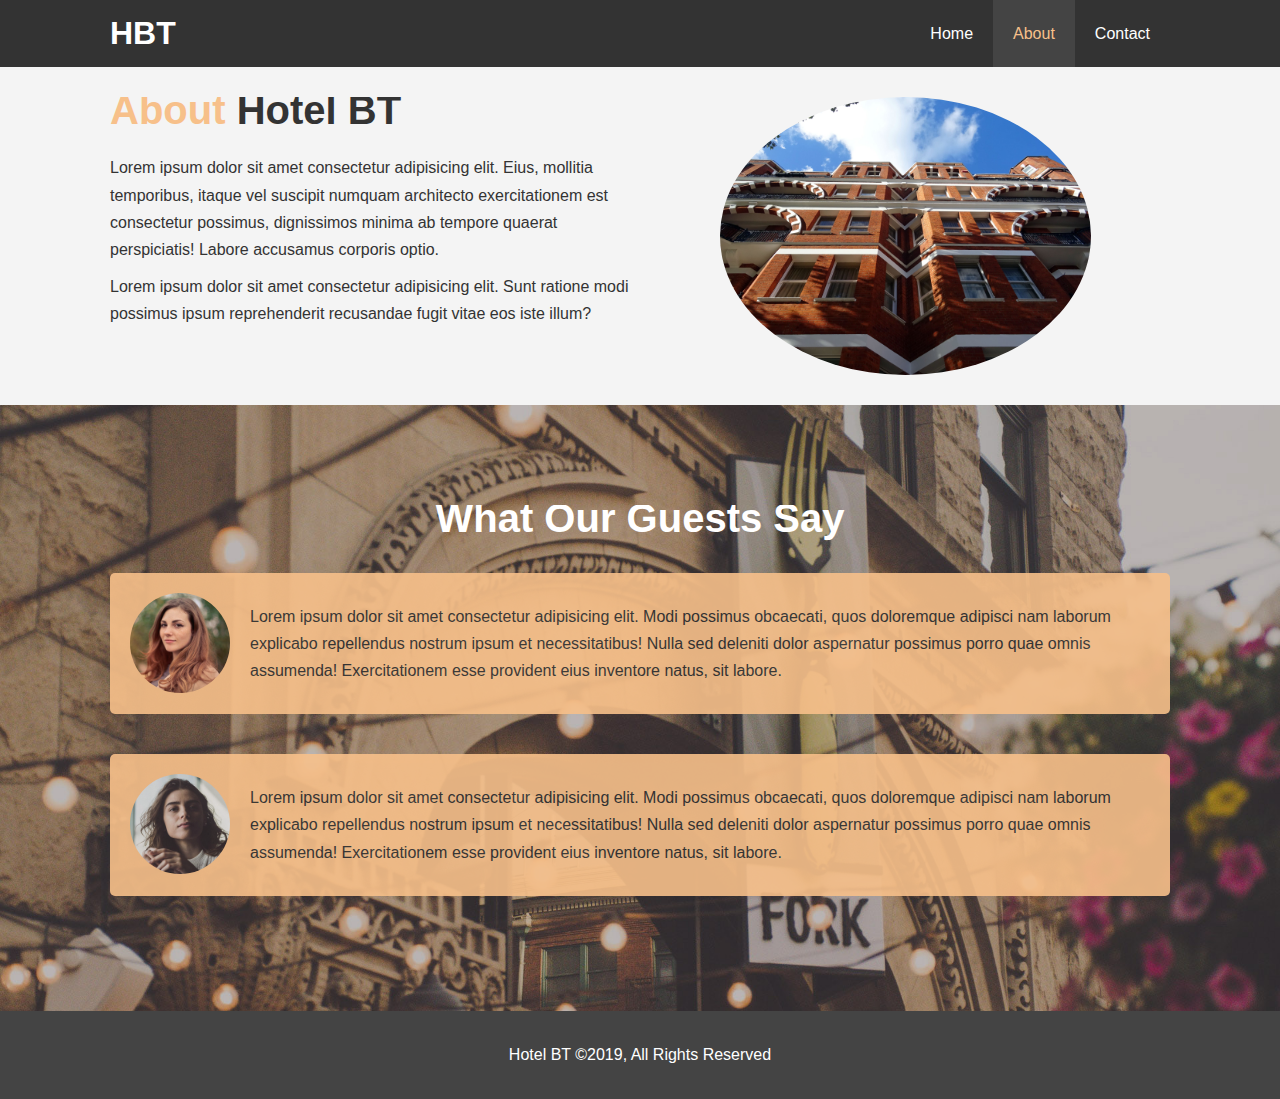
==== about.html @ aa29f98d "update" ====
<!DOCTYPE html>
<html lang="en">
<head>
  <meta charset="UTF-8">
  <meta name="viewport" content="width=device-width, initial-scale=1.0">
  <meta http-equiv="X-UA-Compatible" content="ie=edge">
  <meta name="description" content="Welcome to the most extraordinary hotel in Boston Massachussetts">
  <meta name="keywords" content="hotel, best, boston hotel, new england hotel">
  <link rel="stylesheet" href="css/style.css">
  <title>Welcome To The About Page</title>
</head>
<body>
  <header>
    <nav id="navbar">
      <div class="container">
          <h1 class="logo"><a href="index.html">HBT</a></h1>
          <ul>
            <li><a href="index.html">Home</a></li>
            <li><a class="current" href="about.html">About</a></li>
            <li><a href="contact.html">Contact</a></li>
          </ul>
      </div>
    </nav>
  </header>
  
  <section id="about-info" class="bg-light py-3">
    <div class="container">
      <div class="info-left">
        <h1 class="l-heading"><span class="text-primary">About</span> Hotel BT</h1>
        <p>Lorem ipsum dolor sit amet consectetur adipisicing elit. Eius, mollitia temporibus, itaque vel suscipit numquam architecto exercitationem est consectetur possimus, dignissimos minima ab tempore quaerat perspiciatis! Labore accusamus corporis optio.</p>
        <p>Lorem ipsum dolor sit amet consectetur adipisicing elit. Sunt ratione modi possimus ipsum reprehenderit recusandae fugit vitae eos iste illum?</p>
      </div>
      <div class="info-right">
        <img src="./img/photo-2.jpg" alt="hotel">
      </div>
    </div>
  </section>

  <div class="clr"></div>

  <section id="testimonials" class="py-3">
    <div class="container">
      <h2 class="l-heading">What Our Guests Say</h2>
      <div class="testimonial bg-primary">
        <img src="./img/person-1.jpg" alt="Samantha">
        <p>Lorem ipsum dolor sit amet consectetur adipisicing elit. Modi possimus obcaecati, quos doloremque adipisci nam laborum explicabo repellendus nostrum ipsum et necessitatibus! Nulla sed deleniti dolor aspernatur possimus porro quae omnis assumenda! Exercitationem esse provident eius inventore natus, sit labore.</p>
      </div>

      <div class="testimonial bg-primary">
          <img src="./img/person-2.jpg" alt="Jen">
          <p>Lorem ipsum dolor sit amet consectetur adipisicing elit. Modi possimus obcaecati, quos doloremque adipisci nam laborum explicabo repellendus nostrum ipsum et necessitatibus! Nulla sed deleniti dolor aspernatur possimus porro quae omnis assumenda! Exercitationem esse provident eius inventore natus, sit labore.</p>
        </div>
    </div>
  </section>


  <footer id="main-footer"> 
    <p>Hotel BT &copy;2019, All Rights Reserved</p>
  </footer>

</body>
</html>
---- css/style.css ----
/* Reset */
* {
  margin:0;
  padding:0;
  box-sizing: border-box;
}

/* Main Styling */
html, body{
  font-family: 'Segoe UI', Tahoma, Geneva, Verdana, sans-serif;
  line-height: 1.7em;
}

a {
  color: #333;
  text-decoration: none;
}

h1, h2, h3 {
  padding-bottom: 20px;
}

p {
  margin: 10px 0;
}

/* Utility Classes */

.container{
  margin: auto;
  max-width: 1100px;
  overflow: auto;
  padding: 0 20px;
}

.text-primary{
  color: #f7c08a;
}

.lead{
  font-size: 20px;
}

.btn {
  display: inline-block;
  font-size: 18px;
  color: white;
  background: #333;
  padding: 13px 20px;
  border: none;
  cursor: pointer;  
}

.btn:hover {
  background:#f7c08a;
  color: #333;
}

.btn-light{
  background: #f4f4f4;
  color: #333;
}

.bg-dark {
  background: #333;
  color: #fff;
}

.bg-light {
  background: #f4f4f4;
  color: #333;
}

.bg-primary {
  background: #f7c08a;
  color: #333;
}

.clr {
  clear: both;
}

.l-heading {
  font-size: 40px;
}

/* Padding */
.py-1 {
  padding: 10px 0;
}
.py-2 {
  padding: 20px 0;
}

.py-3 {
  padding: 30px 0;
}


/* Navbar */

#navbar {
  background: #333;
  color: #fff;
  overflow: auto;
}

#navbar a {
  color: #fff;
}

#navbar h1{
  float: left;
  padding-top: 20px;
}

#navbar ul {
  list-style: none;
  float: right;
} 

#navbar ul li {
  float: left;
}

#navbar ul li a {
  display: block;
  padding: 20px;
  text-align: center;
}

#navbar ul li a:hover, #navbar ul li a.current {
  background: #444;
  color: #f7c08a;
}

#showcase {
  background: url('../img/showcase.jpg') no-repeat
  center center/cover;
  height: 600px;
}

#showcase .showcase-content {
  color: #fff;
  text-align: center;
  padding-top: 170px;
}

#showcase .showcase-content h1{
  font-size: 60px;
  line-height: 1.2em;
}

#showcase .showcase-content p {
  padding-bottom: 20px;
  line-height: 1.7em;
}
/* Home Info */
#home-info{
  height: 400px;
}

#home-info .info-img {
  float: left;
  width: 50%;
  background: url('../img/photo-1.jpg');
  min-height: 100%;
}

#home-info .info-content {
   float: right;
   width: 50%;
   height: 100%;
   text-align: center;
   padding: 50px 30px;
   overflow: hidden
}

#home-info .info-content p {
  padding-bottom: 30px;
}

/* Features */
.box {
  float: left;
  width: 33.3%;
  padding: 50px;
  text-align: center;
}

.box i{
  margin-bottom: 10px;
}


/* About Page Info */
#about-info .info-right{
  float: right;
  width: 50%;
  min-height: 100%;
}

#about-info .info-right img{
  display: block;
  margin: auto;
  width: 70%;
  border-radius: 50%;
}

#about-info .info-left {
  float: left;
  width: 50%;
  min-height: 100%;
}

/* Testimonials */
#testimonials {
  height: 606px;
  background: url('../img/test-bg.jpg') no-repeat center center/cover;
  padding-top: 100px;
}

#testimonials h2 {
  color: #fff;
  text-align: center; 
  padding-bottom: 40px;  
}

#testimonials .testimonial {
  padding: 20px;
  margin-bottom: 40px;
  border-radius: 5px;
  opacity: 0.9;
}

#testimonials .testimonial img{
  width: 100px;
  float: left;
  margin-right: 20px;
  border-radius: 50%;
}

/* Footer */
#main-footer {
  text-align: center;
  background: #444;
  color: #fff;
  padding: 20px;
}
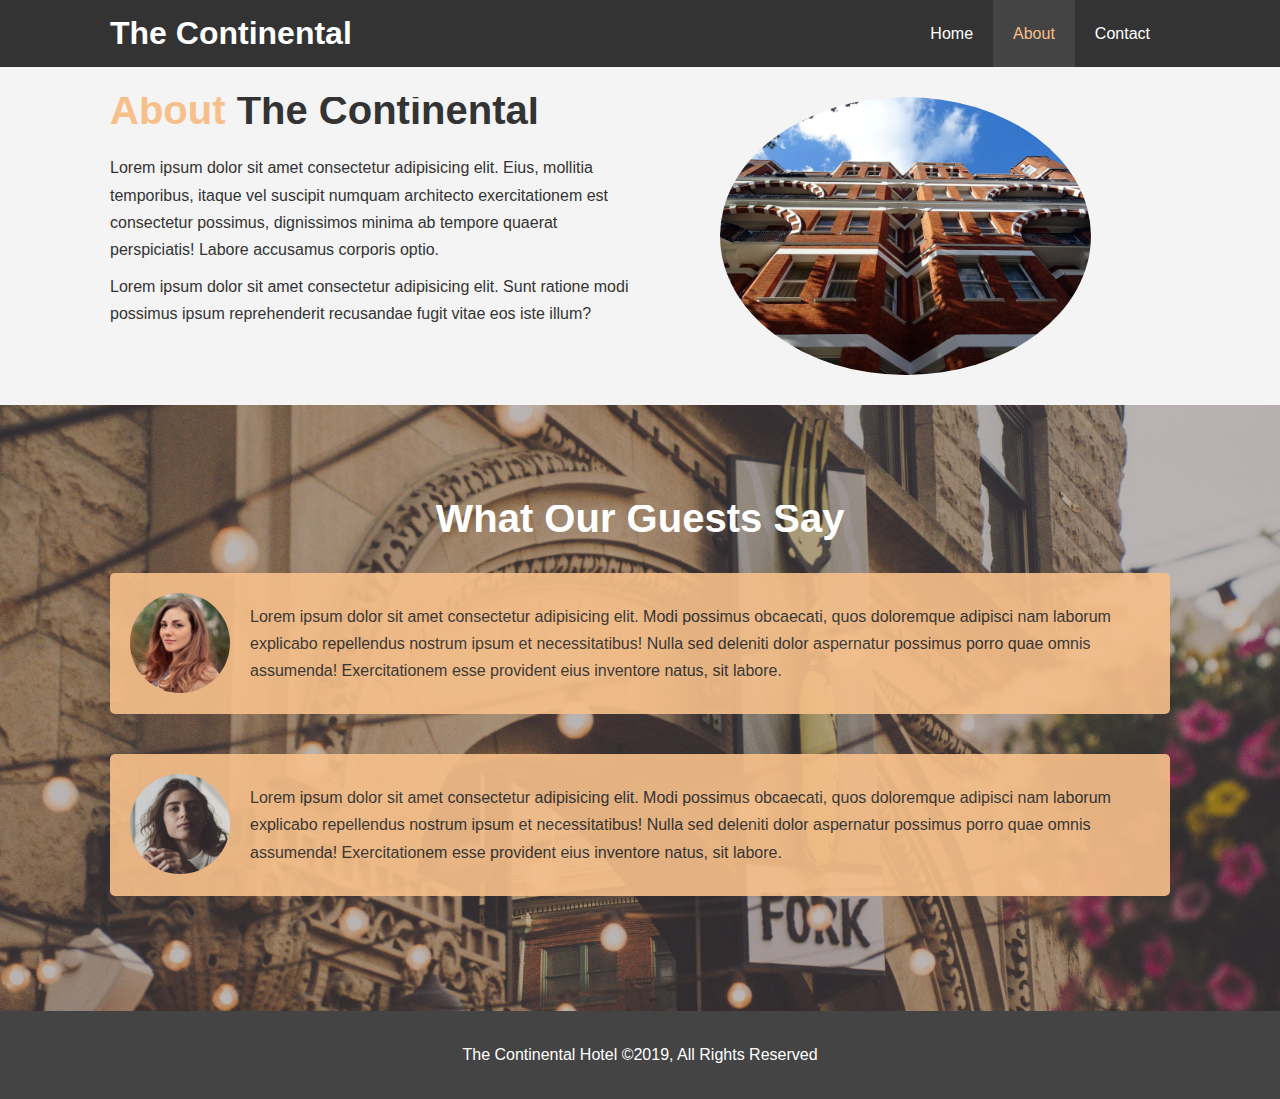
==== commit 9e584bcb: "website non yet responsive" ====
--- a/about.html
+++ b/about.html
@@ -7,13 +7,13 @@
   <meta name="description" content="Welcome to the most extraordinary hotel in Boston Massachussetts">
   <meta name="keywords" content="hotel, best, boston hotel, new england hotel">
   <link rel="stylesheet" href="css/style.css">
-  <title>Welcome To The About Page</title>
+  <title>Continental | About</title>
 </head>
 <body>
   <header>
     <nav id="navbar">
       <div class="container">
-          <h1 class="logo"><a href="index.html">HBT</a></h1>
+          <h1 class="logo"><a href="index.html">The Continental</a></h1>
           <ul>
             <li><a href="index.html">Home</a></li>
             <li><a class="current" href="about.html">About</a></li>
@@ -26,7 +26,7 @@
   <section id="about-info" class="bg-light py-3">
     <div class="container">
       <div class="info-left">
-        <h1 class="l-heading"><span class="text-primary">About</span> Hotel BT</h1>
+        <h1 class="l-heading"><span class="text-primary">About</span> The Continental</h1>
         <p>Lorem ipsum dolor sit amet consectetur adipisicing elit. Eius, mollitia temporibus, itaque vel suscipit numquam architecto exercitationem est consectetur possimus, dignissimos minima ab tempore quaerat perspiciatis! Labore accusamus corporis optio.</p>
         <p>Lorem ipsum dolor sit amet consectetur adipisicing elit. Sunt ratione modi possimus ipsum reprehenderit recusandae fugit vitae eos iste illum?</p>
       </div>
@@ -55,7 +55,7 @@
 
 
   <footer id="main-footer"> 
-    <p>Hotel BT &copy;2019, All Rights Reserved</p>
+    <p>The Continental Hotel &copy;2019, All Rights Reserved</p>
   </footer>
 
 </body>
--- a/css/style.css
+++ b/css/style.css
@@ -240,6 +240,33 @@
   border-radius: 50%;
 }
 
+/* Contact-Form */
+#contact-form .form-group {
+  margin-bottom: 20px;
+}
+
+#contact-form label {
+  display: block;
+  margin-bottom: 5px;
+}
+
+#contact-form input,
+#contact-form textarea {
+  width: 100%;
+  padding: 10px;
+  border: 1px #ddd solid;
+}
+
+#contact-form textarea {
+  height: 200px;
+}
+
+#contact-form input:focus,
+#contact-form textarea:focus {
+  outline: none;
+  border-color: #f7c08a;
+}
+
 /* Footer */
 #main-footer {
   text-align: center;
